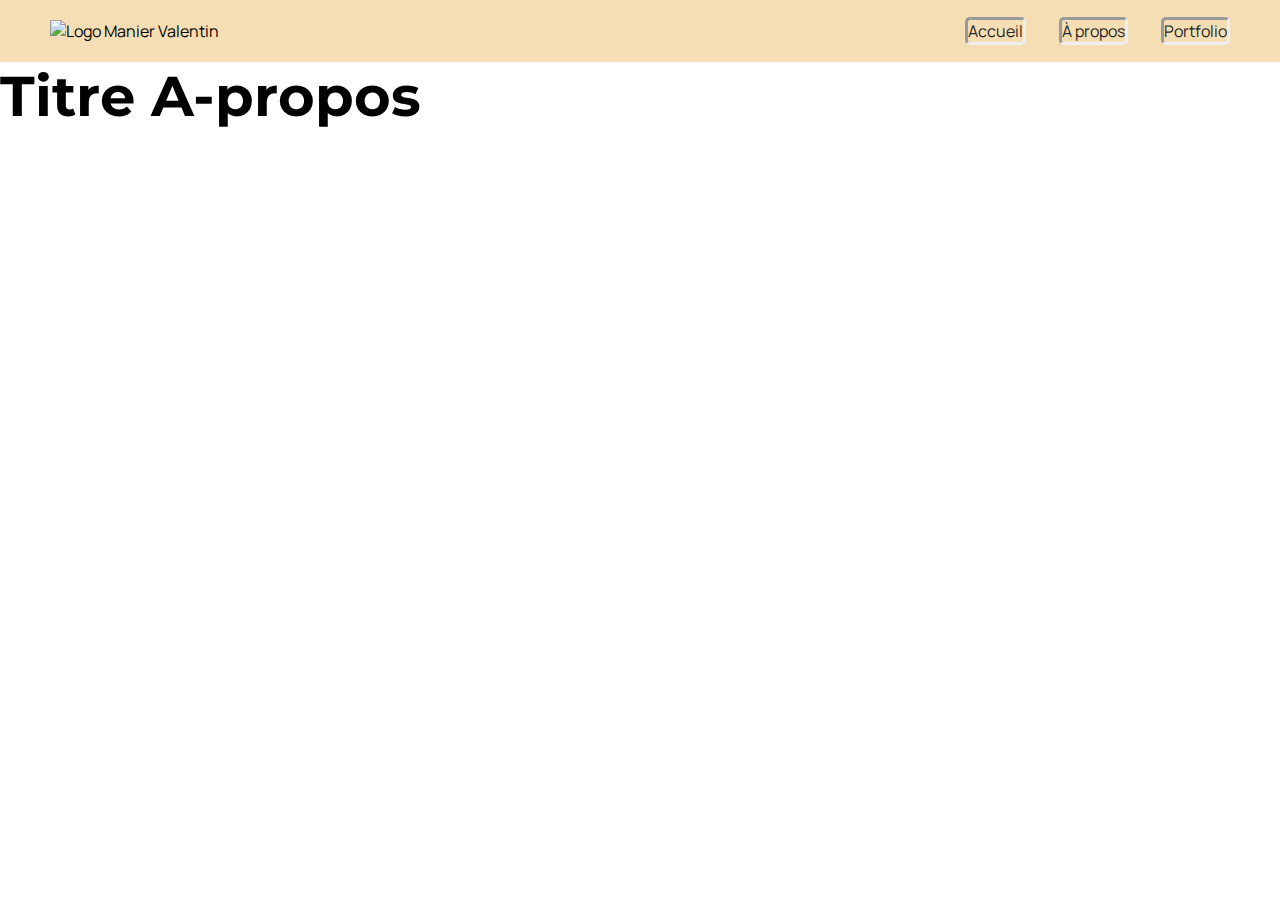
==== a-propos.html @ 08e0d33d "Ajout nav" ====
<!DOCTYPE html>
<html lang="fr">
 
  <head>
    <meta charset="UTF-8" />
    <title>Portfolio de Manier Valentin</title>
    <meta name="viewport" content="width=device-width, initial-scale=1.0" />
    <link href="style/style.css" rel="stylesheet" />
    <link rel="preconnect" href="https://fonts.googleapis.com" />
      <link rel="preconnect" href="https://fonts.gstatic.com" crossorigin />
      <link href="https://fonts.googleapis.com/css2?family=Manrope&family=Montserrat&display=swap"rel="stylesheet">
    </head>
  <body>
    <header>
      <nav> 
        <img src="images/logo.png" alt="Logo Manier Valentin" />
        <div>
          <a href="index.html">Accueil</a>
          <a href="a-propos.html">À propos</a>
          <a href="portfolio.html">Portfolio</a>
        </div>
    </header>
    <h1>Titre A-propos</h1>
  </body>
</html>
---- style/style.css ----
* {
  margin: 0;
}

h1 {
  font-size: 3.5em;
  font-family: 'Montserrat', sans-serif;
}

body {
  font-family: 'Manrope', sans-serif;
  font-size: 1em;
}

nav {
  display: flex;
  flex-direction: row;
  align-items: center;
  justify-content: space-between;
}

nav a {
  margin-left: 30px;
 }

a {
  color: #242424;
  text-decoration: none;
  border: 3px inset; 
  border-radius: 5px;
}

a:hover
{
  color: #242424;
  text-decoration: none;
  border: 3px outset;
  border-radius: 5px;
} 

header {
  padding: 20px 50px;
  background-color: wheat;
}
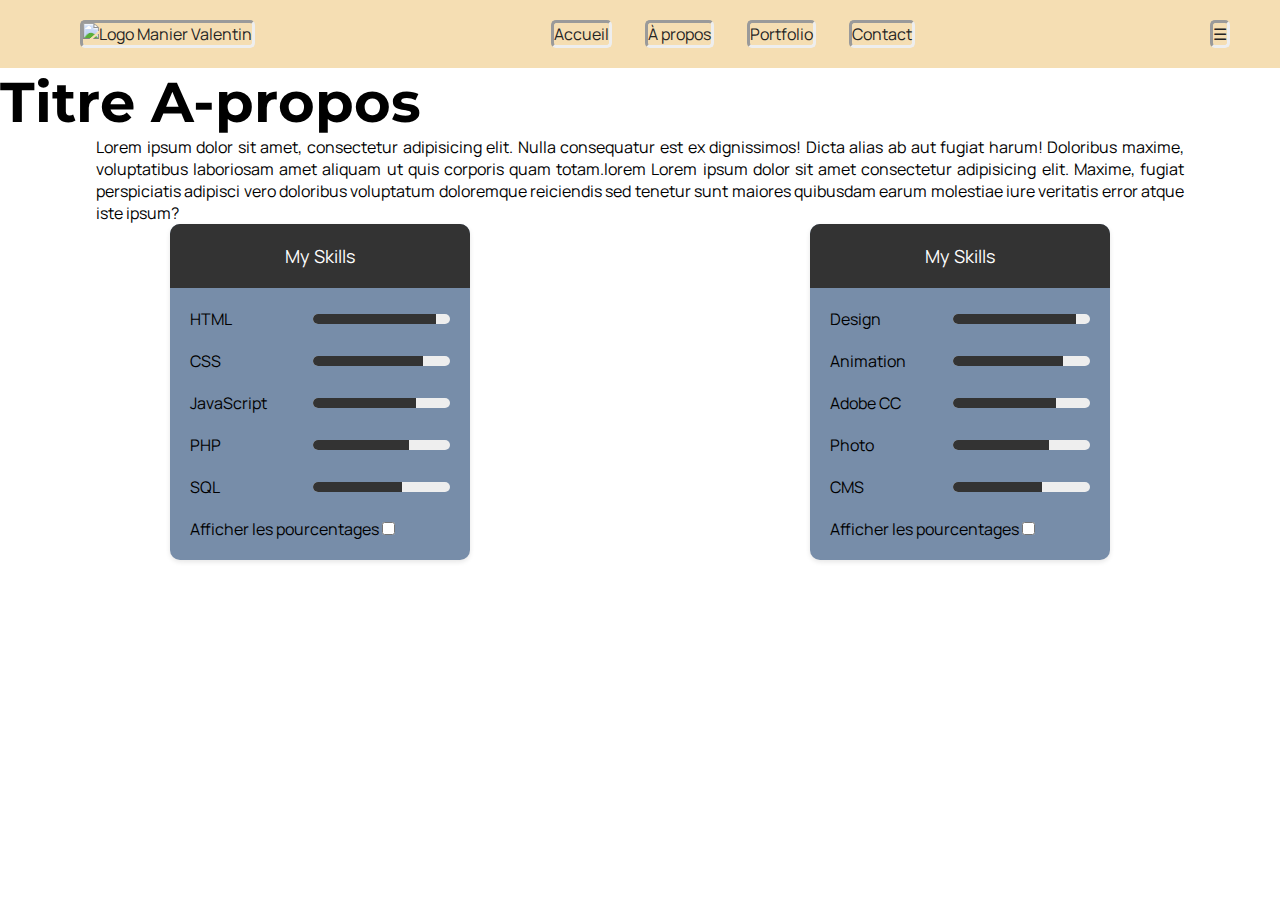
==== commit 0f896988: "Ajout JS" ====
--- a/a-propos.html
+++ b/a-propos.html
@@ -1,25 +1,140 @@
 <!DOCTYPE html>
 <html lang="fr">
- 
-  <head>
-    <meta charset="UTF-8" />
-    <title>Portfolio de Manier Valentin</title>
-    <meta name="viewport" content="width=device-width, initial-scale=1.0" />
-    <link href="style/style.css" rel="stylesheet" />
-    <link rel="preconnect" href="https://fonts.googleapis.com" />
-      <link rel="preconnect" href="https://fonts.gstatic.com" crossorigin />
-      <link href="https://fonts.googleapis.com/css2?family=Manrope&family=Montserrat&display=swap"rel="stylesheet">
-    </head>
-  <body>
-    <header>
-      <nav> 
-        <img src="images/logo.png" alt="Logo Manier Valentin" />
-        <div>
-          <a href="index.html">Accueil</a>
-          <a href="a-propos.html">À propos</a>
-          <a href="portfolio.html">Portfolio</a>
+
+<head>
+  <meta charset="UTF-8" />
+  <title>Portfolio de Manier Valentin</title>
+  <meta name="viewport" content="width=device-width, initial-scale=1.0" />
+  <link href="style/style.css" rel="stylesheet" />
+  <link href="style/a-propos.css" rel="stylesheet" />
+  <link rel="preconnect" href="https://fonts.googleapis.com" />
+  <link rel="preconnect" href="https://fonts.gstatic.com" crossorigin />
+  <link href="https://fonts.googleapis.com/css2?family=Manrope&family=Montserrat&display=swap" rel="stylesheet">
+</head>
+
+<body>
+  <header>
+    <nav>
+      <script src="scripts/nav.js">
+      </script>
+      <a href="index.html"><img src="images/logo.png" alt="Logo Manier Valentin" /></a>
+      <span id="menuItems">
+        <a class="liennav" href="index.html">Accueil</a>
+        <a class="liennav" href="a-propos.html">À propos</a>
+        <a class="liennav" href="portfolio.html">Portfolio</a>
+        <a class="liennav" href="contact.html">Contact</a>
+      </span>
+      <a href="javascript:void(0);" class="icon" onclick="toggleMenu()">
+        &#9776;
+      </a>
+    </nav>
+  </header>
+
+  <main>
+    <h1>Titre A-propos</h1>
+
+    <section class="Présentation_">
+      <span class=" Présentation">
+        <p> Lorem ipsum dolor sit amet, consectetur adipisicing elit. Nulla consequatur est ex dignissimos! Dicta alias
+          ab aut fugiat harum! Doloribus maxime, voluptatibus laboriosam amet aliquam ut quis corporis quam totam.lorem
+          Lorem ipsum dolor sit amet consectetur adipisicing elit. Maxime, fugiat perspiciatis adipisci vero doloribus
+          voluptatum doloremque reiciendis sed tenetur sunt maiores quibusdam earum molestiae iure veritatis error atque
+          iste ipsum? </p>
+      </span>
+    </section>
+    <section class="Compétence">
+      <div class="card-container">
+        <div class="card">
+          <div class="header">My Skills</div>
+          <div class="body">
+            <div class="skill">
+              <div class="skill-name">HTML</div>
+              <div class="skill-level">
+                <div class="skill-percent html"></div>
+              </div>
+              <div class="skill-percent-number">90%</div>
+            </div>
+            <div class="skill">
+              <div class="skill-name">CSS</div>
+              <div class="skill-level">
+                <div class="skill-percent css"></div>
+              </div>
+              <div class="skill-percent-number">80%</div>
+            </div>
+            <div class="skill">
+              <div class="skill-name">JavaScript</div>
+              <div class="skill-level">
+                <div class="skill-percent javascript"></div>
+              </div>
+              <div class="skill-percent-number">75%</div>
+            </div>
+            <div class="skill">
+              <div class="skill-name">PHP</div>
+              <div class="skill-level">
+                <div class="skill-percent php"></div>
+              </div>
+              <div class="skill-percent-number">70%</div>
+            </div>
+            <div class="skill">
+              <div class="skill-name">SQL</div>
+              <div class="skill-level">
+                <div class="skill-percent sql"></div>
+              </div>
+              <div class="skill-percent-number">65%</div>
+            </div>
+            <label for="show-percentages">Afficher les pourcentages</label>
+            <input type="checkbox" id="show-percentages">
+          </div>
         </div>
-    </header>
-    <h1>Titre A-propos</h1>
-  </body>
-</html>
+
+        <div class="card">
+          <div class="header">My Skills</div>
+          <div class="body">
+            <div class="skill">
+              <div class="skill-name">Design</div>
+              <div class="skill-level">
+                <div class="skill-percent html"></div>
+              </div>
+              <div class="skill-percent-number2">90%</div>
+            </div>
+            <div class="skill">
+              <div class="skill-name">Animation</div>
+              <div class="skill-level">
+                <div class="skill-percent css"></div>
+              </div>
+              <div class="skill-percent-number2">80%</div>
+            </div>
+            <div class="skill">
+              <div class="skill-name">Adobe CC</div>
+              <div class="skill-level">
+                <div class="skill-percent javascript"></div>
+              </div>
+              <div class="skill-percent-number2">75%</div>
+            </div>
+            <div class="skill">
+              <div class="skill-name">Photo</div>
+              <div class="skill-level">
+                <div class="skill-percent php"></div>
+              </div>
+              <div class="skill-percent-number2">70%</div>
+            </div>
+            <div class="skill">
+              <div class="skill-name">CMS</div>
+              <div class="skill-level">
+                <div class="skill-percent sql"></div>
+              </div>
+              <div class="skill-percent-number2">65%</div>
+            </div>
+            <label for="show-percentages2">Afficher les pourcentages</label>
+            <input type="checkbox" id="show-percentages2">
+          </div>
+        </div>
+      </div>
+    </section>
+  </main>
+
+</body>
+
+<script src="scripts/a-propos.js"></script>
+
+</html>--- a/style/style.css
+++ b/style/style.css
@@ -1,5 +1,9 @@
 * {
-  margin: 0;
+  /* Reset CSS */
+  margin: 0; 
+  padding: 0;
+	border: 0;
+	vertical-align: baseline;
 }
 
 h1 {
@@ -21,14 +25,12 @@
 
 nav a {
   margin-left: 30px;
- }
-
-a {
   color: #242424;
   text-decoration: none;
   border: 3px inset; 
   border-radius: 5px;
-}
+ }
+
 
 a:hover
 {
@@ -42,3 +44,11 @@
   padding: 20px 50px;
   background-color: wheat;
 }
+
+@media screen and (max-width: 576px) {
+  header nav {
+    flex-direction: column;
+    align-items: center;
+    justify-content: center;
+  }
+}--- a/style/a-propos.css
+++ b/style/a-propos.css
@@ -0,0 +1,106 @@
+.Présentation_ {
+  display: flex;
+}
+
+.Présentation {
+  width: 85%;
+  text-align: justify;
+  margin: auto;
+}
+
+.card-container {
+  display: flex;
+  flex-wrap: wrap;
+  justify-content: space-around;
+}
+
+/* CSS pour les compétence */
+/* Valeur Compétence */
+:root {
+  --html-skill-percent: 90%;
+  --css-skill-percent: 80%;
+  --javascript-skill-percent: 75%;
+  --php-skill-percent: 70%;
+  --sql-skill-percent: 65%;
+}
+.skill-percent.html {
+  width: var(--html-skill-percent);
+}
+.skill-percent.css {
+  width: var(--css-skill-percent);
+}
+.skill-percent.javascript {
+  width: var(--javascript-skill-percent);
+}
+.skill-percent.php {
+  width: var(--php-skill-percent);
+}
+
+.skill-percent.sql {
+  width: var(--sql-skill-percent);
+}
+
+/* Mise en forme */
+
+.card {
+  width: 300px;
+  background-color: #778da9;
+  box-shadow: 0 2px 5px rgba(0, 0, 0, 0.1);
+  border-radius: 10px;
+  overflow: hidden;
+}
+
+.header {
+  background-color: #333;
+  color: #fff;
+  padding: 20px;
+  text-align: center;
+  font-size: 18px;
+}
+
+.body {
+  padding: 20px;
+}
+
+.skill {
+  display: flex;
+  align-items: center;
+  margin-bottom: 20px;
+}
+
+.skill-name {
+  width: 120px;
+  font-size: 16px;
+}
+
+.skill-level {
+  width: 160px;
+  height: 10px;
+  background-color: #eee;
+  border-radius: 10px;
+  overflow: hidden;
+  margin-left: 20px;
+}
+
+.skill-percent {
+  background-color: #333;
+  height: 100%;
+  width: var(--skill-percent);
+  animation: fill 1.5s ease-out;
+}
+
+.skill-percent-number, .skill-percent-number2 {
+  display: none;
+  margin-left: 20px;
+  font-size: 16px;
+}
+
+@keyframes fill {
+  0% {
+    width: 0;
+  }
+}
+
+.no-hover:hover {
+  pointer-events: none;
+}
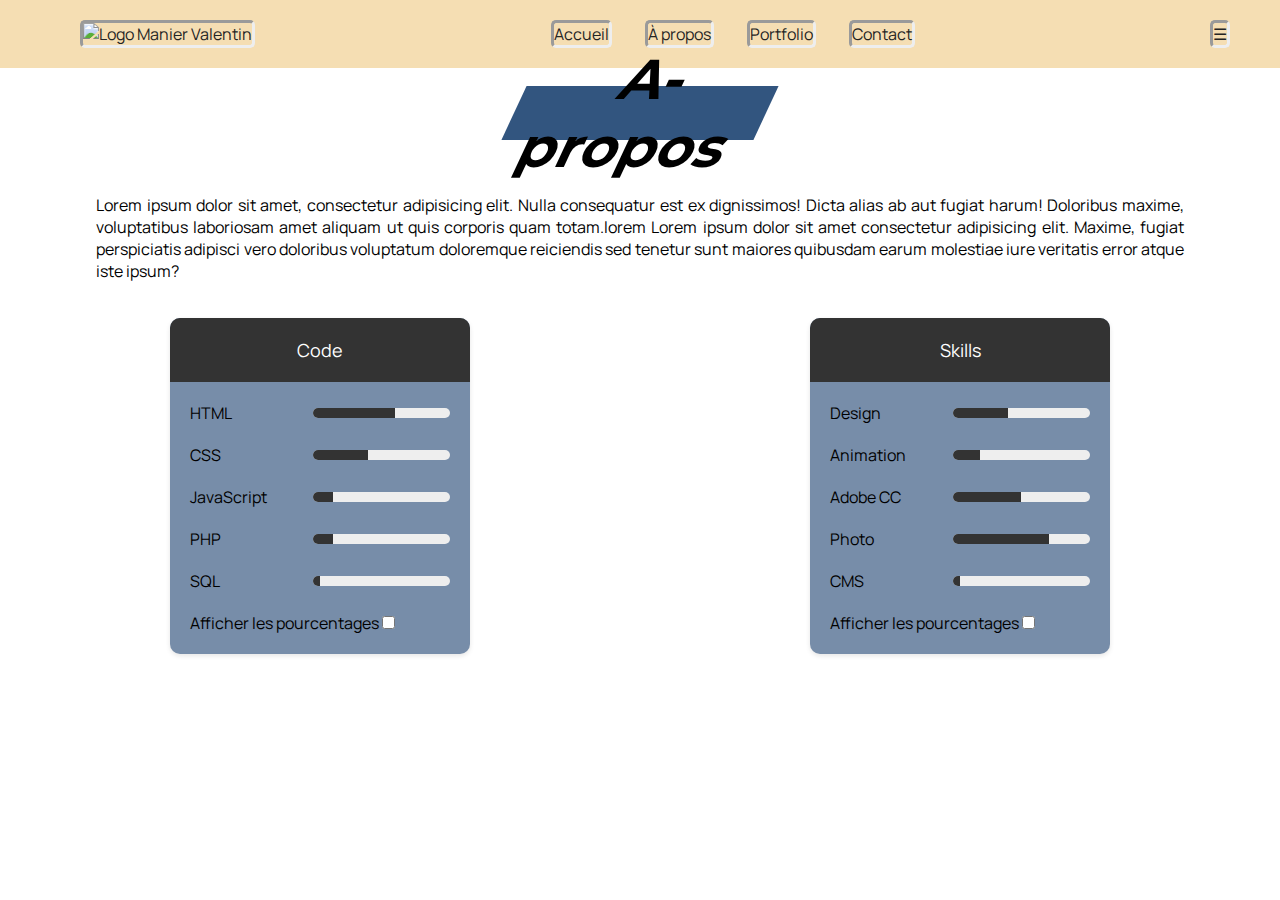
==== commit 59161470: "Suite Fix JS" ====
--- a/a-propos.html
+++ b/a-propos.html
@@ -31,7 +31,7 @@
   </header>
 
   <main>
-    <h1>Titre A-propos</h1>
+    <h1 class="CTA2">A-propos</h1>
 
     <section class="Présentation_">
       <span class=" Présentation">
@@ -45,42 +45,42 @@
     <section class="Compétence">
       <div class="card-container">
         <div class="card">
-          <div class="header">My Skills</div>
+          <div class="header">Code</div>
           <div class="body">
             <div class="skill">
               <div class="skill-name">HTML</div>
               <div class="skill-level">
                 <div class="skill-percent html"></div>
               </div>
-              <div class="skill-percent-number">90%</div>
+              <div class="skill-percent-number">60%</div>
             </div>
             <div class="skill">
               <div class="skill-name">CSS</div>
               <div class="skill-level">
                 <div class="skill-percent css"></div>
               </div>
-              <div class="skill-percent-number">80%</div>
+              <div class="skill-percent-number">40%</div>
             </div>
             <div class="skill">
               <div class="skill-name">JavaScript</div>
               <div class="skill-level">
                 <div class="skill-percent javascript"></div>
               </div>
-              <div class="skill-percent-number">75%</div>
+              <div class="skill-percent-number">15%</div>
             </div>
             <div class="skill">
               <div class="skill-name">PHP</div>
               <div class="skill-level">
                 <div class="skill-percent php"></div>
               </div>
-              <div class="skill-percent-number">70%</div>
+              <div class="skill-percent-number">15%</div>
             </div>
             <div class="skill">
               <div class="skill-name">SQL</div>
               <div class="skill-level">
                 <div class="skill-percent sql"></div>
               </div>
-              <div class="skill-percent-number">65%</div>
+              <div class="skill-percent-number">5%</div>
             </div>
             <label for="show-percentages">Afficher les pourcentages</label>
             <input type="checkbox" id="show-percentages">
@@ -88,42 +88,42 @@
         </div>
 
         <div class="card">
-          <div class="header">My Skills</div>
+          <div class="header">Skills</div>
           <div class="body">
             <div class="skill">
               <div class="skill-name">Design</div>
               <div class="skill-level">
-                <div class="skill-percent html"></div>
+                <div class="skill-percent design"></div>
               </div>
-              <div class="skill-percent-number2">90%</div>
+              <div class="skill-percent-number2">40%</div>
             </div>
             <div class="skill">
               <div class="skill-name">Animation</div>
               <div class="skill-level">
-                <div class="skill-percent css"></div>
+                <div class="skill-percent animation"></div>
               </div>
-              <div class="skill-percent-number2">80%</div>
+              <div class="skill-percent-number2">20%</div>
             </div>
             <div class="skill">
               <div class="skill-name">Adobe CC</div>
               <div class="skill-level">
-                <div class="skill-percent javascript"></div>
+                <div class="skill-percent adobecc"></div>
               </div>
-              <div class="skill-percent-number2">75%</div>
+              <div class="skill-percent-number2">70%</div>
             </div>
             <div class="skill">
               <div class="skill-name">Photo</div>
               <div class="skill-level">
-                <div class="skill-percent php"></div>
+                <div class="skill-percent photo"></div>
               </div>
               <div class="skill-percent-number2">70%</div>
             </div>
             <div class="skill">
               <div class="skill-name">CMS</div>
               <div class="skill-level">
-                <div class="skill-percent sql"></div>
+                <div class="skill-percent CMS"></div>
               </div>
-              <div class="skill-percent-number2">65%</div>
+              <div class="skill-percent-number2">5%</div>
             </div>
             <label for="show-percentages2">Afficher les pourcentages</label>
             <input type="checkbox" id="show-percentages2">
--- a/style/a-propos.css
+++ b/style/a-propos.css
@@ -6,6 +6,7 @@
   width: 85%;
   text-align: justify;
   margin: auto;
+  margin-top: 4vh;
 }
 
 .card-container {
@@ -14,15 +15,26 @@
   justify-content: space-around;
 }
 
+.Compétence {
+margin-top: 4vh;  
+}
+
 /* CSS pour les compétence */
 /* Valeur Compétence */
 :root {
-  --html-skill-percent: 90%;
-  --css-skill-percent: 80%;
-  --javascript-skill-percent: 75%;
-  --php-skill-percent: 70%;
-  --sql-skill-percent: 65%;
+  --html-skill-percent: 60%;
+  --css-skill-percent: 40%;
+  --javascript-skill-percent: 15%;
+  --php-skill-percent: 15%;
+  --sql-skill-percent: 5%;
+  --design-skill-percent: 40%;
+  --animation-skill-percent: 20%;
+  --adobecc-skill-percent: 50%;
+  --photo-skill-percent: 70%;
+  --CMS-skill-percent: 5%;
 }
+ 
+/* Bar Code */
 .skill-percent.html {
   width: var(--html-skill-percent);
 }
@@ -35,10 +47,26 @@
 .skill-percent.php {
   width: var(--php-skill-percent);
 }
-
 .skill-percent.sql {
   width: var(--sql-skill-percent);
 }
+/* Bar Skills */
+.skill-percent.design {
+  width: var(--design-skill-percent);
+}
+.skill-percent.animation {
+  width: var(--animation-skill-percent);
+}
+.skill-percent.adobecc {
+  width: var(--adobecc-skill-percent);
+}
+.skill-percent.photo {
+  width: var(--photo-skill-percent);
+}
+.skill-percent.CMS {
+  width: var(--CMS-skill-percent);
+}
+
 
 /* Mise en forme */
 
@@ -104,3 +132,17 @@
 .no-hover:hover {
   pointer-events: none;
 }
+
+.CTA2 {
+  display: flex;
+  justify-content: center;
+  align-items: center;
+  text-align: center;
+  width: 28vh;
+  height: 6vh;
+  margin: auto;
+  background: #32557f;
+  transform: skew(-25deg);
+  margin-top: 2vh;
+  margin-bottom: 2vh;
+  }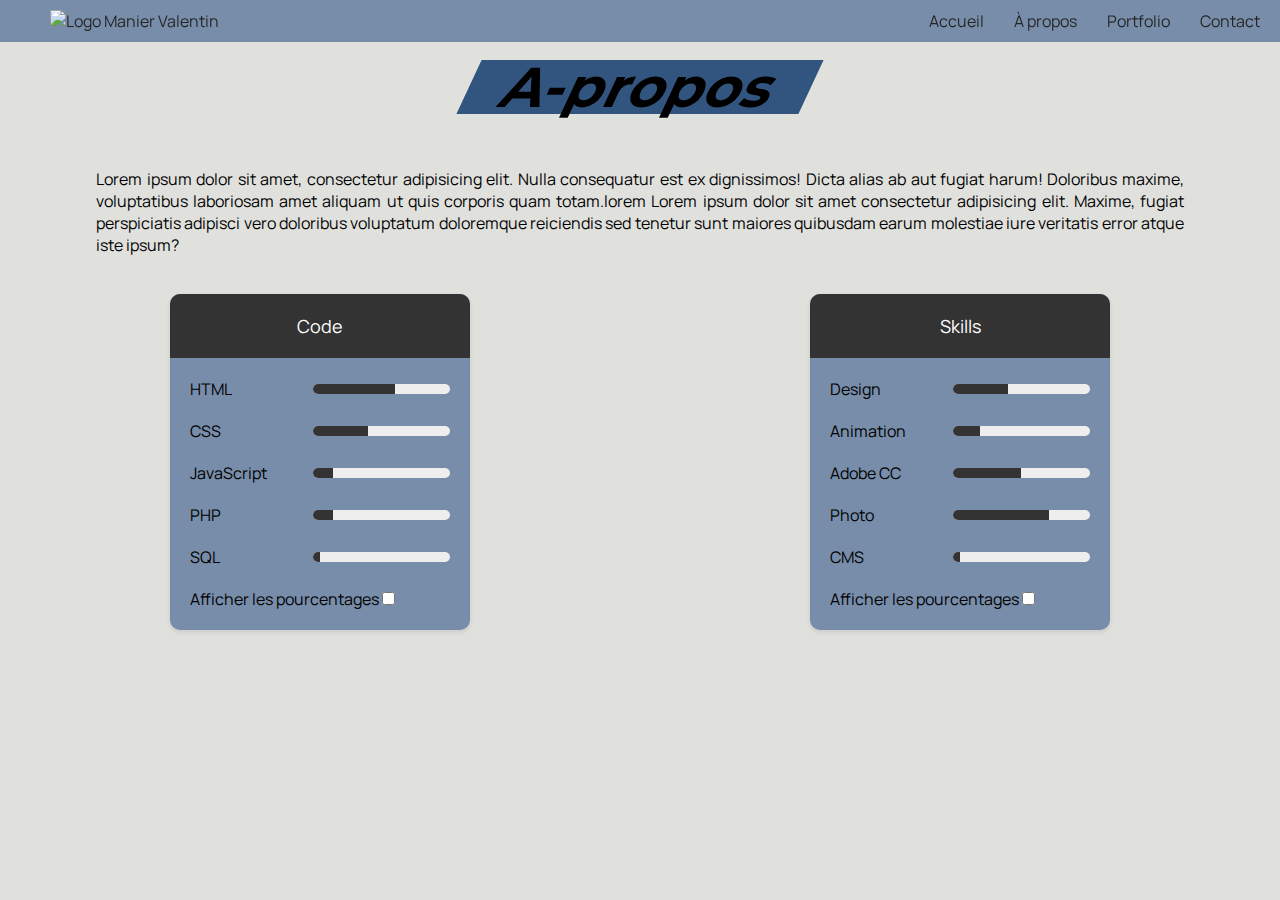
==== commit 93d3752f: "Maj Style" ====
--- a/a-propos.html
+++ b/a-propos.html
@@ -19,10 +19,12 @@
       </script>
       <a href="index.html"><img src="images/logo.png" alt="Logo Manier Valentin" /></a>
       <span id="menuItems">
-        <a class="liennav" href="index.html">Accueil</a>
-        <a class="liennav" href="a-propos.html">À propos</a>
-        <a class="liennav" href="portfolio.html">Portfolio</a>
-        <a class="liennav" href="contact.html">Contact</a>
+        <ul>
+          <li><a class="liennav" href="index.html">Accueil</a></li>
+          <li><a class="liennav" href="a-propos.html">À propos</a></li>
+          <li><a class="liennav" href="portfolio.html">Portfolio</a></li>
+          <li><a class="liennav" href="contact.html">Contact</a></li>
+        </ul>
       </span>
       <a href="javascript:void(0);" class="icon" onclick="toggleMenu()">
         &#9776;
--- a/style/style.css
+++ b/style/style.css
@@ -1,54 +1,136 @@
 * {
   /* Reset CSS */
-  margin: 0; 
+  margin: 0;
   padding: 0;
-	border: 0;
-	vertical-align: baseline;
+  border: 0;
+  vertical-align: baseline;
+  box-sizing: border-box;
+}
+
+ul {
+  list-style: none;
+  display: flex;
 }
 
 h1 {
   font-size: 3.5em;
-  font-family: 'Montserrat', sans-serif;
+  font-family: "Montserrat", sans-serif;
 }
 
 body {
-  font-family: 'Manrope', sans-serif;
+  font-family: "Manrope", sans-serif;
   font-size: 1em;
+  background-color: rgba(224, 225, 221, 1);
 }
 
 nav {
   display: flex;
   flex-direction: row;
+  flex-wrap: wrap;
   align-items: center;
   justify-content: space-between;
+  font-family: "Manrope", sans-serif;
+}
+
+header {
+  padding: 5px 20px;
+  background-color: rgba(119, 141, 169, 1);
 }
 
 nav a {
   margin-left: 30px;
   color: #242424;
   text-decoration: none;
-  border: 3px inset; 
-  border-radius: 5px;
- }
+  background-image: linear-gradient(to right, #415a77, #415a77 0%, #242424 50%);
+  background-size: 200% 100%;
+  background-position: -100%;
+  display: inline-block;
+  padding: 5px 0;
+  position: relative;
+  background-clip: text;
+  -webkit-background-clip: text;
+  -webkit-text-fill-color: transparent;
+  transition: all 0.3s ease-in-out;
+}
+
+nav .liennav:before {
+  content: "";
+  background: #32557f;
+  display: block;
+  position: absolute;
+  bottom: -3px;
+  left: 0;
+  width: 0;
+  height: 3px;
+  transition: all 0.3s ease-in-out;
+}
+
+nav .liennav:hover {
+  background-position: 0;
+}
+
+a:hover::before {
+  width: 100%;
+}
+
+nav img {
+  width: 6vh;
+  height: 6vh;
+}
+
+a:hover {
+  color: #242424;
+  text-decoration: none;
+}
+
+#menuItems {
+  display: flex;
+}
+
+#menuItems a {
+  display: block;
+}
+
+.icon {
+  display: none;
+  color: #242424;
+  cursor: pointer;
+  font-size: 20px;
+  margin-right: 2vh;
+}
+
+/* Hamburgur */
 
 
-a:hover
-{
-  color: #242424;
-  text-decoration: none;
-  border: 3px outset;
-  border-radius: 5px;
-} 
+@media only screen and (max-width: 781px) {
+  #menuItems {
+    display: none;
+    flex-direction: column;
+  }
 
-header {
-  padding: 20px 50px;
-  background-color: wheat;
-}
-
-@media screen and (max-width: 576px) {
-  header nav {
+  ul {
+    list-style: none;
+    flex-direction: column;
+    text-align: center;
+    gap: 5px;
+    font-size: large;
+    /* left: -100vw;
+    top: 73.6px;
+    width: 100vw;
+    height: calc(100vh - 73.6px);
+    display: flex;
     flex-direction: column;
     align-items: center;
-    justify-content: center;
+    justify-content: space-around;
+    transition: 1s;
+    gap: 0; */
   }
-}+
+  .icon {
+    display: block;
+  }
+
+  .accueil_titre_photo img {
+    margin-top: 2vh;
+  }
+}
--- a/style/a-propos.css
+++ b/style/a-propos.css
@@ -76,6 +76,7 @@
   box-shadow: 0 2px 5px rgba(0, 0, 0, 0.1);
   border-radius: 10px;
   overflow: hidden;
+  margin-top: 2px;
 }
 
 .header {
@@ -138,7 +139,7 @@
   justify-content: center;
   align-items: center;
   text-align: center;
-  width: 28vh;
+  width: 38vh;
   height: 6vh;
   margin: auto;
   background: #32557f;
